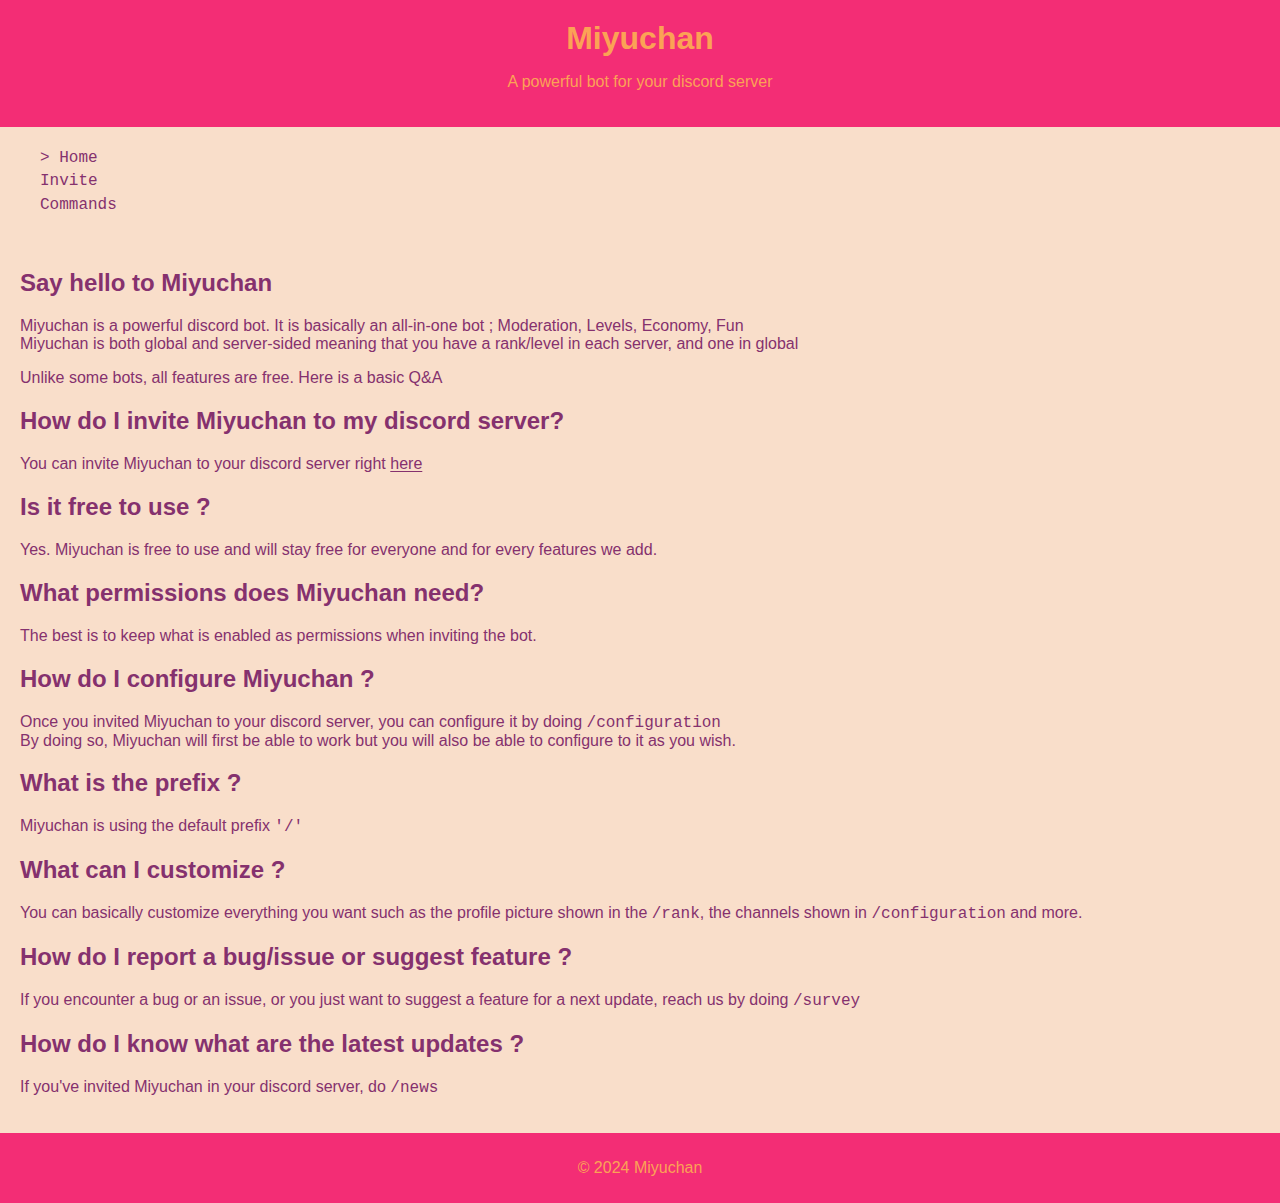
==== index.html @ a1e06273 "Add files via upload" ====
<!DOCTYPE html>
<html lang="en">
<head>
    <meta charset="UTF-8">
    <meta name="viewport" content="width=device-width, initial-scale=1.0">
    <link rel="icon" type="image/x-icon" href="miyuchan.png">
    <link rel="stylesheet" href="../css/index.css">
    <title>Miyuchan</title>
</head>
<body>
    <header>
        <h1>Miyuchan</h1>
        <p>A powerful bot for your discord server</p>
    </header>

    <nav>
        <ul>
            <li><a href="https://miyu-ch.github.io/"><code>> Home</code></a></li>
            <li><a href="https://miyu-ch.github.io/invite"><code>Invite</code></a></li>
            <li><a href="#commands"><code>Commands</code></a></li>
        </ul>
    </nav>

    <main>
        <section id="home">
            <h2>Say hello to Miyuchan</h2>
            <p>Miyuchan is a powerful discord bot. It is basically an all-in-one bot ; Moderation, Levels, Economy, Fun <br/>Miyuchan is both global and server-sided meaning that you have a rank/level in each server, and one in global</p>
            <p>Unlike some bots, all features are free. Here is a basic Q&A</p>          
        </section>

        <section id="Q&A">
            <h2>How do I invite Miyuchan to my discord server?</h2>
            <p>You can invite Miyuchan to your discord server right <a href="https://miyu-ch.github.io/invite" id="here">here</a></p>
        </section>

        <section id="Q&A">
            <h2>Is it free to use ?</h2>
            <p>Yes. Miyuchan is free to use and will stay free for everyone and for every features we add.</p>
        </section>

        <section id="Q&A">
            <h2>What permissions does Miyuchan need?</h2>
            <p>The best is to keep what is enabled as permissions when inviting the bot.</p>
        </section>

        <section id="Q&A">
            <h2>How do I configure Miyuchan ?</h2>
            <p>Once you invited Miyuchan to your discord server, you can configure it by doing <code>/configuration</code> <br/>By doing so, Miyuchan will first be able to work but you will also be able to configure to it as you wish.</p>
        </section>

        <section id="Q&A">
            <h2>What is the prefix ?</h2>
            <p>Miyuchan is using the default prefix <code>'/'</code></p>
        </section>

        <section id="Q&A">
            <h2>What can I customize ?</h2>
            <p>You can basically customize everything you want such as the profile picture shown in the <code>/rank</code>, the channels shown in <code>/configuration</code> and more. </p>
        </section>

        <section id="Q&A">
            <h2>How do I report a bug/issue or suggest feature ?</h2>
            <p>If you encounter a bug or an issue, or you just want to suggest a feature for a next update, reach us by doing <code>/survey</code></p>
        </section>

        <section id="Q&A">
            <h2>How do I know what are the latest updates ?</h2>
            <p>If you've invited Miyuchan in your discord server, do <code>/news</code></p>
        </section>
    </main>

    <footer>
        <p>&copy; 2024 Miyuchan</p>
    </footer>
</body>
</html>
---- css/index.css ----
:root {
    --main: #f32d75;
    --second: #f9deca;
    --text: #85316e;
    --secondtext: #fba255;
    font-size: 16px;
}

* {
    list-style-type: none;
    text-decoration: none;
}
li {
    padding-top: 0.5vh;
}

a {
    color: inherit;

}

body {
    margin: 0;
    padding: 0;
    font-family: 'Arial', sans-serif;
    background-color: var(--second);
    color: var(--text);
    
}

header {
    background-color: var(--main);
    color: var(--secondtext);
    padding: 20px;
    text-align: center;
}

header h1 {
    margin: 0;
}

main {
    padding: 20px;
}

footer {
    background-color: var(--main);
    color: var(--secondtext);
    text-align: center;
    padding: 10px;
}
a {
    transition: 0.2s;
}

a:hover {
    color: var(--main);
}
#here {
    text-decoration: underline 1px;
    text-underline-offset: 0.2vh;
}
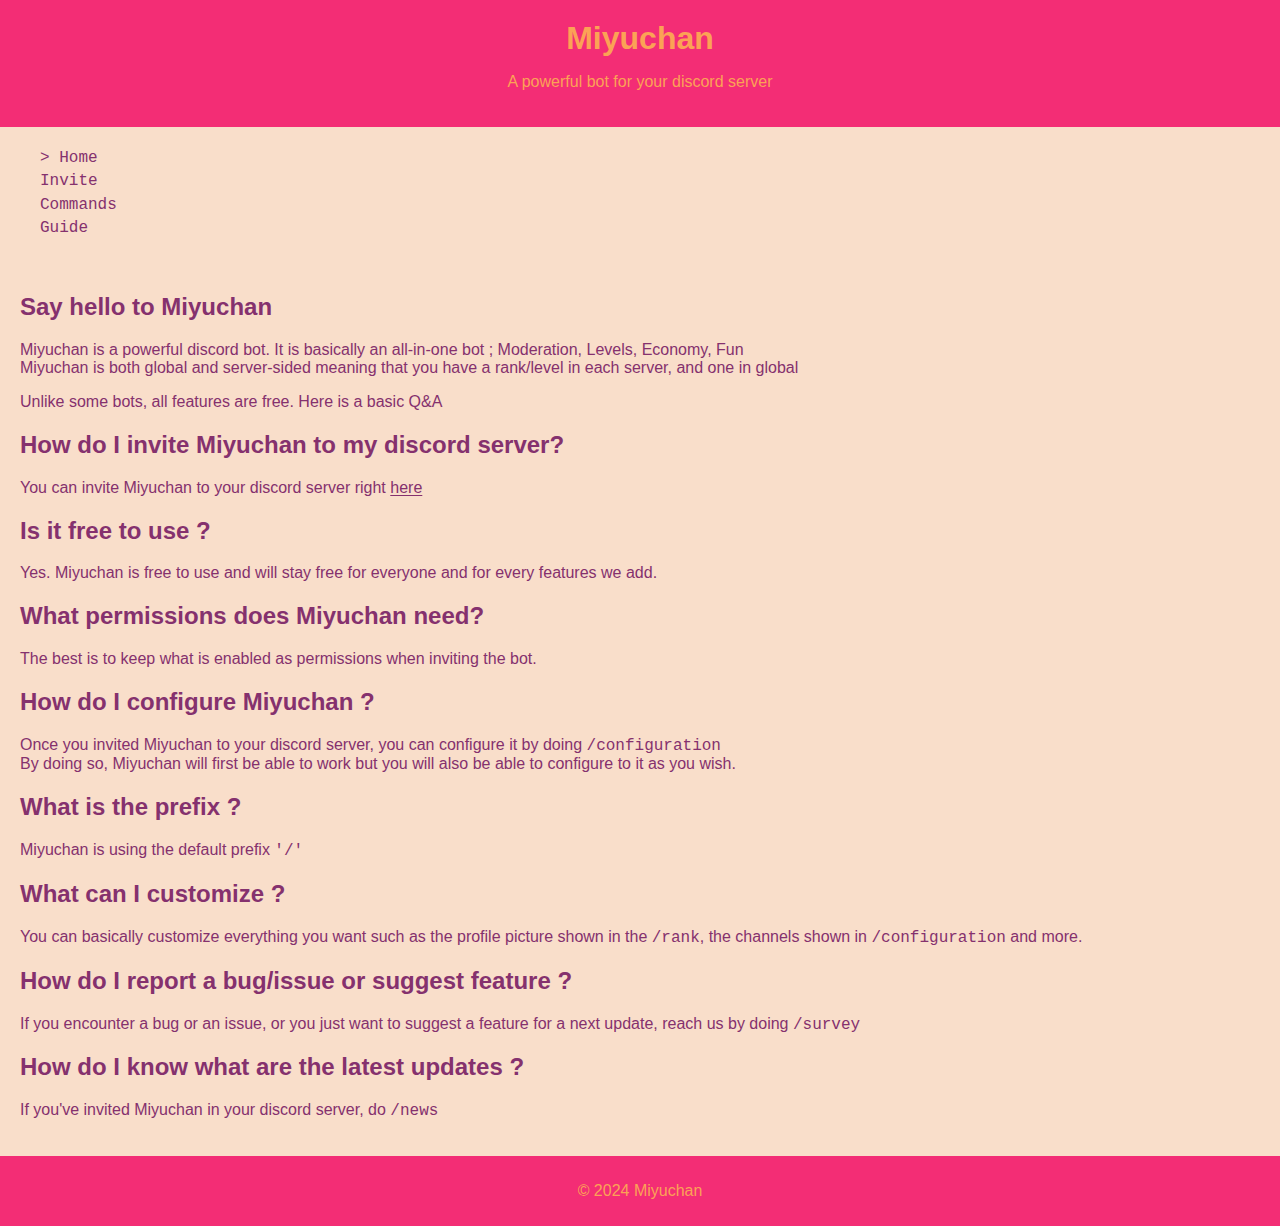
==== commit 39106ac9: "Add files via upload" ====
--- a/index.html
+++ b/index.html
@@ -17,7 +17,8 @@
         <ul>
             <li><a href="https://miyu-ch.github.io/"><code>> Home</code></a></li>
             <li><a href="https://miyu-ch.github.io/invite"><code>Invite</code></a></li>
-            <li><a href="#commands"><code>Commands</code></a></li>
+            <li><a href="https://miyu-ch.github.io/commands"><code>Commands</code></a></li>
+            <li><a href="https://miyu-ch.github.io/guide"><code>Guide</code></a></li>
         </ul>
     </nav>
 
--- a/css/index.css
+++ b/css/index.css
@@ -4,6 +4,19 @@
     --text: #85316e;
     --secondtext: #fba255;
     font-size: 16px;
+}
+
+body::-webkit-scrollbar
+{
+    width: 0.25rem;
+}
+body::-webkit-scrollbar-track
+{
+    background: var(--secondtext);
+}
+body::-webkit-scrollbar-thumb
+{
+    background: var(--main);
 }
 
 * {
@@ -59,4 +72,4 @@
 #here {
     text-decoration: underline 1px;
     text-underline-offset: 0.2vh;
-}
+}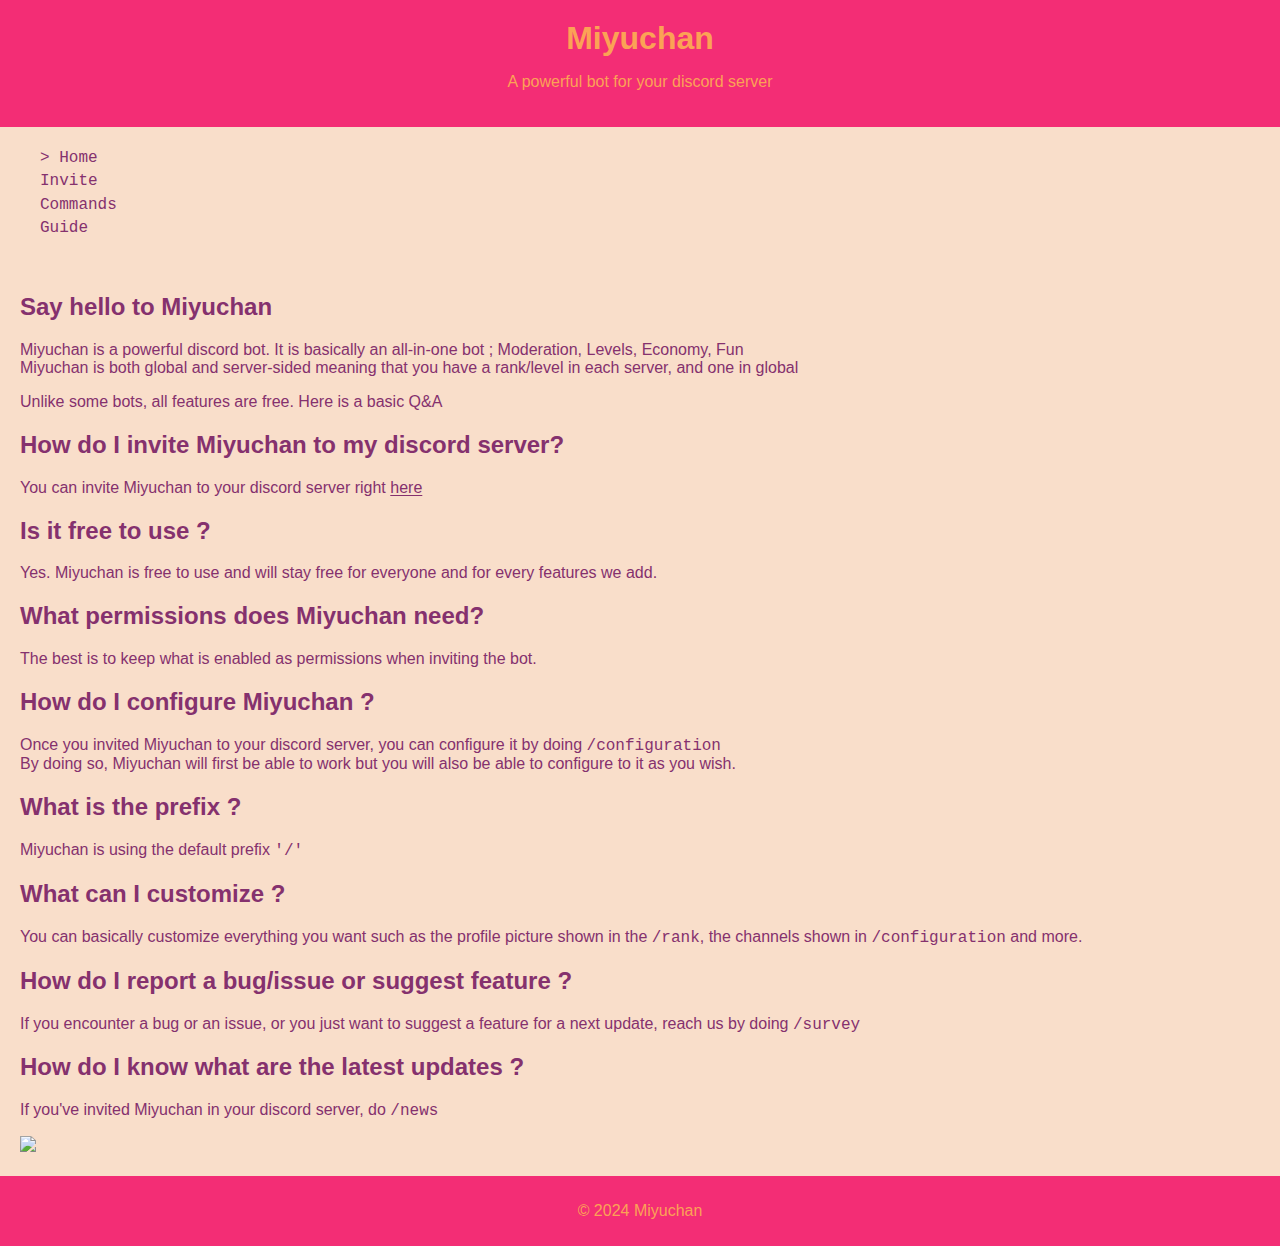
==== commit 2333eced: "Add files via upload" ====
--- a/index.html
+++ b/index.html
@@ -68,6 +68,8 @@
             <h2>How do I know what are the latest updates ?</h2>
             <p>If you've invited Miyuchan in your discord server, do <code>/news</code></p>
         </section>
+
+        <img id="img" src="cadre_color.svg" />
     </main>
 
     <footer>
